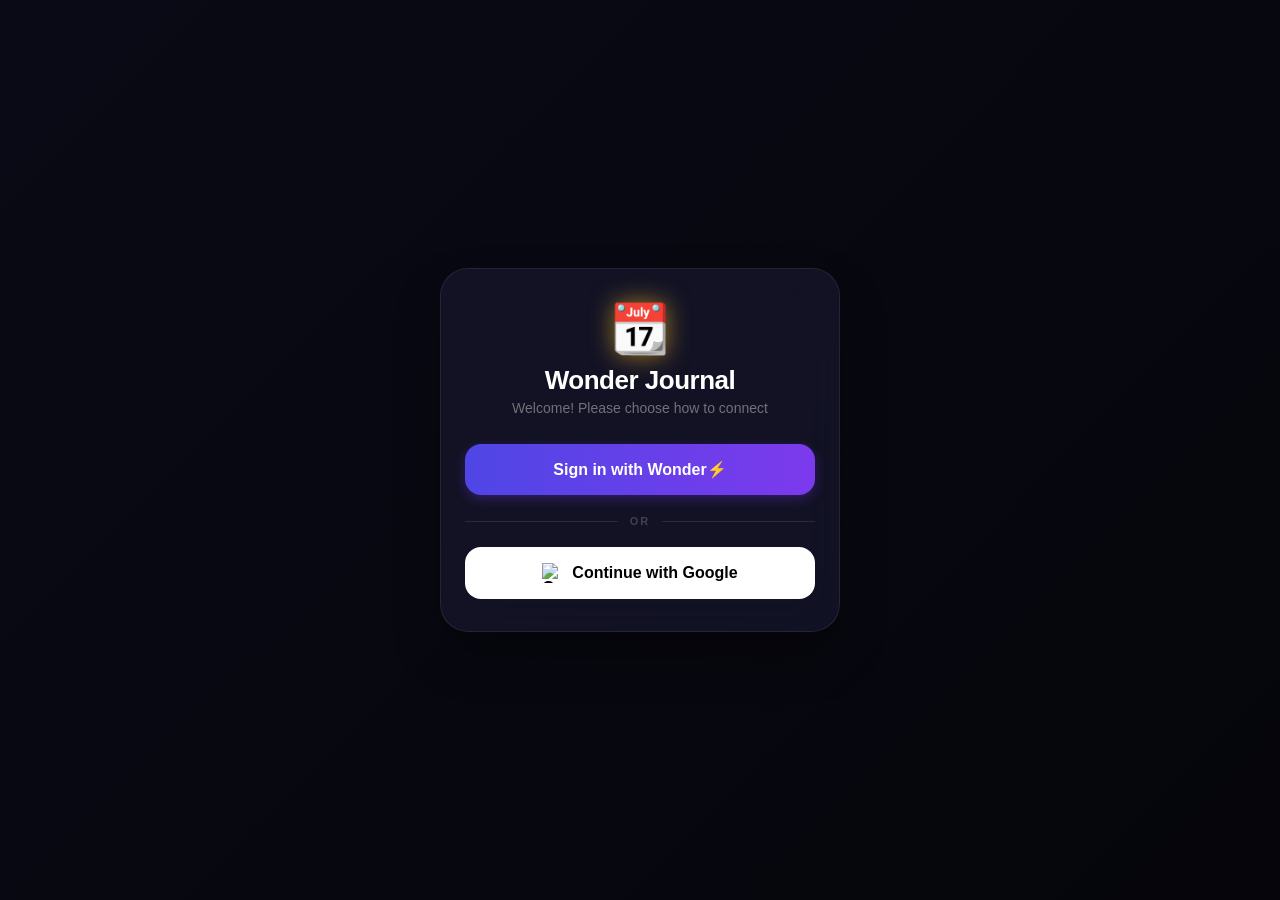
==== calendar.html @ f02f17b8 "Add files via upload" ====
<!DOCTYPE html>
<html lang="nl">
<head>
  <meta charset="UTF-8">
  <meta name="viewport" content="width=device-width, initial-scale=1.0, maximum-scale=1.0, user-scalable=no, viewport-fit=cover">
  <meta name="apple-mobile-web-app-capable" content="yes">
  <meta name="apple-mobile-web-app-status-bar-style" content="black-translucent">
  <title>Wonder Journal — Kalender</title>
  <link rel="manifest" href="/manifest.json">
  <link rel="stylesheet" href="app.css">
</head>
<body>

<div class="theme-transition-overlay" id="theme-overlay"></div>

<!-- Entry Detail Modal -->
<div class="modal-backdrop" id="entry-modal" onclick="closeModal(event)">
  <div class="modal-sheet" onclick="e=>e.stopPropagation()">
    <div class="modal-handle"></div>
    <div class="modal-date" id="modal-date">—</div>
    <span class="modal-emoji" id="modal-emoji">😊</span>
    <h2 style="font-family:var(--ff-display);font-size:18px;margin-bottom:4px" id="modal-mood-name">—</h2>
    <div class="modal-steps-row" id="modal-steps-row">
      <span>👟</span><span id="modal-steps">0 stappen</span>
    </div>
    <div class="modal-journal" id="modal-journal-text">—</div>
    <button class="btn btn-ghost" style="margin-top:24px" onclick="document.getElementById('entry-modal').classList.remove('open')">Sluiten</button>
  </div>
</div>

<div class="page-scroll">

  <!-- Header -->
  <div class="cal-header">
    <div>
      <div class="page-title">Kalender 📅</div>
    </div>
    <div style="display:flex;gap:8px;align-items:center">
      <button class="cal-nav" id="btn-prev">‹</button>
      <span style="font-family:var(--ff-display);font-size:15px;font-weight:700;min-width:100px;text-align:center" id="cal-month-label"></span>
      <button class="cal-nav" id="btn-next">›</button>
    </div>
  </div>

  <!-- Legenda -->
  <div style="display:flex;gap:14px;margin-bottom:16px;flex-wrap:wrap">
    <div style="display:flex;align-items:center;gap:5px;font-size:12px;color:var(--text-sub)">
      <div style="width:14px;height:14px;border-radius:4px;background:var(--accent-soft);border:1px solid rgba(124,58,237,0.35)"></div>Vandaag
    </div>
    <div style="display:flex;align-items:center;gap:5px;font-size:12px;color:var(--text-sub)">
      <div style="width:14px;height:14px;border-radius:4px;background:var(--green-soft);border:1px solid rgba(34,197,94,0.3)"></div>Ingevuld
    </div>
    <div style="display:flex;align-items:center;gap:5px;font-size:12px;color:var(--text-sub)">
      <div style="width:14px;height:14px;border-radius:4px;background:var(--card2)"></div>Niet ingevuld
    </div>
  </div>

  <!-- Kalender grid -->
  <div class="card" style="padding:16px">
    <div class="cal-grid" id="cal-dow-row">
      <div class="cal-dow">Z</div><div class="cal-dow">M</div><div class="cal-dow">D</div>
      <div class="cal-dow">W</div><div class="cal-dow">D</div><div class="cal-dow">V</div>
      <div class="cal-dow">Z</div>
    </div>
    <div class="cal-grid" id="cal-grid"></div>
  </div>

  <!-- Maand statistieken -->
  <div class="stat-grid" style="margin-top:4px">
    <div class="stat-card">
      <span class="stat-num" id="cal-filled">0</span>
      <span class="stat-label">Ingevuld</span>
    </div>
    <div class="stat-card">
      <span class="stat-num" id="cal-pct">0%</span>
      <span class="stat-label">Compleetheid</span>
    </div>
    <div class="stat-card">
      <span class="stat-num" id="cal-streak">0</span>
      <span class="stat-label">Huidige streak</span>
    </div>
    <div class="stat-card">
      <span class="stat-num" id="cal-mood-top">—</span>
      <span class="stat-label">Top gevoel</span>
    </div>
  </div>

  <!-- Mood rij overzicht (zoals Pixel Journal) -->
  <div class="card" style="margin-top:4px">
    <div class="card-label">Gevoel per dag deze maand</div>
    <div id="mood-timeline" style="display:flex;flex-wrap:wrap;gap:6px;margin-top:8px"></div>
  </div>

</div>

<!-- BOTTOM NAV -->
<nav class="bottom-nav">
  <div class="nav-indicator" id="nav-indicator"></div>
  <ul class="nav-list">
    <li><button class="nav-item" onclick="location.href='dashboard.html'">
      <svg class="nav-icon" viewBox="0 0 24 24"><path d="M10 20v-6h4v6h5v-8h3L12 3 2 12h3v8z"/></svg>
      <span class="nav-label">Vandaag</span>
    </button></li>
    <li><button class="nav-item" onclick="location.href='insights.html'">
      <svg class="nav-icon" viewBox="0 0 24 24"><path d="M9 17H7v-7h2v7zm4 0h-2V7h2v10zm4 0h-2v-4h2v4zm2.5 2.1h-15V5h15v14.1zm0-16.1h-15c-1.1 0-2 .9-2 2v14c0 1.1.9 2 2 2h15c1.1 0 2-.9 2-2V5c0-1.1-.9-2-2-2z"/></svg>
      <span class="nav-label">Insights</span>
    </button></li>
    <li><button class="nav-item active" id="nav-calendar">
      <svg class="nav-icon" viewBox="0 0 24 24"><path d="M19 3h-1V1h-2v2H8V1H6v2H5c-1.1 0-2 .9-2 2v14c0 1.1.9 2 2 2h14c1.1 0 2-.9 2-2V5c0-1.1-.9-2-2-2zm0 16H5V8h14v11zM7 10h5v5H7z"/></svg>
      <span class="nav-label">Kalender</span>
    </button></li>
    <li><button class="nav-item" onclick="location.href='settings.html'">
      <svg class="nav-icon" viewBox="0 0 24 24"><path d="M12 12c2.21 0 4-1.79 4-4s-1.79-4-4-4-4 1.79-4 4 1.79 4 4 4zm0 2c-2.67 0-8 1.34-8 4v2h16v-2c0-2.66-5.33-4-8-4z"/></svg>
      <span class="nav-label">Profiel</span>
    </button></li>
  </ul>
</nav>

<script src="https://www.gstatic.com/firebasejs/10.8.0/firebase-app-compat.js"></script>
<script src="https://www.gstatic.com/firebasejs/10.8.0/firebase-auth-compat.js"></script>
<script src="https://www.gstatic.com/firebasejs/10.8.0/firebase-firestore-compat.js"></script>
<script src="app.js"></script>
<script>
const MONTHS = ['januari','februari','maart','april','mei','juni','juli','augustus','september','oktober','november','december'];
const MOOD_NAMES = {'😊':'Blij','😄':'Vrolijk','😌':'Rustig','😐':'Neutraal','😞':'Down','😢':'Verdrietig','😰':'Gestrest','😡':'Boos','🥱':'Moe','🤒':'Ziek'};
let viewYear = new Date().getFullYear();
let viewMonth = new Date().getMonth();
let uid = null;
let allEntries = [];

document.addEventListener('DOMContentLoaded', async () => {
  if (!Session.requireAuth()) return;
  uid = Session.getUID();
  if (!firebase.apps?.length) firebase.initializeApp(FIREBASE_CONFIG);
  firebase.auth().onAuthStateChanged(u => { if (!u) location.href='../index.html'; });
  ThemeManager.init();
  initNav('calendar');
  allEntries = await DB.getAll('entries');
  renderCalendar();
  document.getElementById('btn-prev').addEventListener('click', () => { viewMonth--; if(viewMonth<0){viewMonth=11;viewYear--;} renderCalendar(); });
  document.getElementById('btn-next').addEventListener('click', () => { viewMonth++; if(viewMonth>11){viewMonth=0;viewYear++;} renderCalendar(); });
});

function renderCalendar() {
  const today = dateStr();
  const label = `${MONTHS[viewMonth]} ${viewYear}`;
  document.getElementById('cal-month-label').textContent = label;
  const daysInMonth = new Date(viewYear, viewMonth+1, 0).getDate();
  const firstDow = new Date(viewYear, viewMonth, 1).getDay();
  const grid = document.getElementById('cal-grid');
  const entryMap = {};
  allEntries.forEach(e => entryMap[e.date] = e);
  let html = '';
  // Lege vakjes voor begin van maand
  for (let i = 0; i < firstDow; i++) html += '<div class="cal-day empty"></div>';
  for (let d = 1; d <= daysInMonth; d++) {
    const ds = `${viewYear}-${String(viewMonth+1).padStart(2,'0')}-${String(d).padStart(2,'0')}`;
    const entry = entryMap[ds];
    const isToday = ds === today;
    const isFuture = ds > today;
    let cls = 'cal-day';
    if (isToday) cls += ' today';
    else if (entry) cls += ' has-entry';
    else if (isFuture) cls += ' future';
    else cls += ' no-entry';
    const delay = ((firstDow + d - 1) * 30) + 'ms';
    const mood = entry?.mood || '';
    const clickable = entry && !isToday ? `onclick="openEntry('${ds}')"` : '';
    html += `<div class="${cls}" style="animation-delay:${delay}" ${clickable}>
      ${d}${mood ? `<span class="cal-mood">${mood}</span>` : ''}
    </div>`;
  }
  grid.innerHTML = html;
  renderCalStats(entryMap, daysInMonth, today);
  renderMoodTimeline(entryMap, daysInMonth);
}

function renderCalStats(entryMap, daysInMonth, today) {
  const monthPrefix = `${viewYear}-${String(viewMonth+1).padStart(2,'0')}`;
  const monthEntries = Object.values(entryMap).filter(e => e.date.startsWith(monthPrefix));
  const filled = monthEntries.length;
  const pastDays = viewYear === new Date().getFullYear() && viewMonth === new Date().getMonth()
    ? new Date().getDate() : daysInMonth;
  const pct = pastDays > 0 ? Math.round(filled/pastDays*100) : 0;
  document.getElementById('cal-filled').textContent = filled;
  document.getElementById('cal-pct').textContent = pct + '%';
  StreakManager.getCurrent().then(s => document.getElementById('cal-streak').textContent = s);
  const moodDist = {};
  monthEntries.forEach(e => { if(e.mood) moodDist[e.mood] = (moodDist[e.mood]||0)+1; });
  const topMood = Object.entries(moodDist).sort((a,b)=>b[1]-a[1])[0]?.[0] || '—';
  document.getElementById('cal-mood-top').textContent = topMood;
}

function renderMoodTimeline(entryMap, daysInMonth) {
  const container = document.getElementById('mood-timeline');
  let html = '';
  for (let d = 1; d <= daysInMonth; d++) {
    const ds = `${viewYear}-${String(viewMonth+1).padStart(2,'0')}-${String(d).padStart(2,'0')}`;
    const entry = entryMap[ds];
    if (entry?.mood) {
      html += `<div title="${d} ${MONTHS[viewMonth]}: ${MOOD_NAMES[entry.mood]||''}" style="font-size:22px;cursor:pointer" onclick="openEntry('${ds}')">${entry.mood}</div>`;
    }
  }
  container.innerHTML = html || '<span style="color:var(--text-muted);font-size:14px">Nog geen moods ingevuld deze maand.</span>';
}

async function openEntry(ds) {
  const entry = await Entries.loadDecrypted(uid, ds);
  if (!entry) return;
  const d = new Date(ds + 'T12:00:00');
  const days = ['zondag','maandag','dinsdag','woensdag','donderdag','vrijdag','zaterdag'];
  document.getElementById('modal-date').textContent = `${days[d.getDay()]} ${d.getDate()} ${MONTHS[d.getMonth()]} ${d.getFullYear()}`;
  document.getElementById('modal-emoji').textContent = entry.mood || '📝';
  document.getElementById('modal-mood-name').textContent = MOOD_NAMES[entry.mood] || entry.mood || '—';
  document.getElementById('modal-steps').textContent = entry.steps ? `${entry.steps.toLocaleString()} stappen` : 'Geen stappen';
  document.getElementById('modal-journal-text').textContent = entry.text || 'Geen tekst geschreven.';
  const stepsRow = document.getElementById('modal-steps-row');
  stepsRow.style.display = entry.steps ? 'flex' : 'none';
  document.getElementById('entry-modal').classList.add('open');
}

function closeModal(e) {
  if (e.target === document.getElementById('entry-modal')) {
    document.getElementById('entry-modal').classList.remove('open');
  }
}
</script>
</body>
</html>
---- app.css ----
/* Wonder Journal — app.css (gedeeld voor alle 4 pagina's) */
@import url('https://fonts.googleapis.com/css2?family=Nunito:ital,wght@0,300;0,400;0,500;0,600;0,700;0,800;0,900;1,400&display=swap');

/* ─── CSS VARIABELEN ─── */
:root {
  --bg:           #05050b;
  --bg2:          #0c0c1a;
  --card:         #0f0f1d;
  --card2:        #141428;
  --border:       rgba(255,255,255,0.07);
  --border-hi:    rgba(255,255,255,0.14);
  --text:         #f0f0ff;
  --text-sub:     #8888aa;
  --text-muted:   #4a4a6a;
  --accent:       #7c3aed;
  --accent2:      #6366f1;
  --accent-soft:  rgba(124,58,237,0.14);
  --accent-glow:  rgba(124,58,237,0.35);
  --green:        #22c55e;
  --green-soft:   rgba(34,197,94,0.15);
  --red:          #ef4444;
  --orange:       #f97316;
  --nav-bg:       rgba(8,8,20,0.92);
  --ff-display:   'Nunito', sans-serif;
  --ff-body:      'Nunito', sans-serif;
  --radius:       18px;
  --safe-b:       env(safe-area-inset-bottom, 0px);
  --safe-t:       env(safe-area-inset-top, 0px);
}

[data-theme="light"] {
  --bg:           #f0ebe0;
  --bg2:          #e8e0d2;
  --card:         #faf7f0;
  --card2:        #fff8ec;
  --border:       rgba(0,0,0,0.08);
  --border-hi:    rgba(0,0,0,0.14);
  --text:         #1a1628;
  --text-sub:     #5c5272;
  --text-muted:   #a09090;
  --accent:       #2d8c73;
  --accent2:      #3a9e8a;
  --accent-soft:  rgba(45,140,115,0.12);
  --accent-glow:  rgba(45,140,115,0.28);
  --green:        #16a34a;
  --green-soft:   rgba(22,163,74,0.12);
  --nav-bg:       rgba(240,235,224,0.96);
}

/* ─── RESET ─── */
*, *::before, *::after {
  box-sizing: border-box; margin: 0; padding: 0;
  -webkit-tap-highlight-color: transparent;
  -webkit-font-smoothing: antialiased;
}

html, body {
  font-family: var(--ff-body);
  background: var(--bg);
  color: var(--text);
  width: 100%; height: 100%;
  overflow: hidden;
  position: fixed;
  -webkit-user-select: none;
  user-select: none;
}

/* ─── THEMA TRANSITIE (clip-path cirkel) ─── */
.theme-transition-overlay {
  position: fixed;
  inset: 0;
  z-index: 9999;
  pointer-events: none;
  clip-path: circle(0px at var(--tx, 50%) var(--ty, 50%));
  background: var(--bg);
  transition: clip-path 0.55s cubic-bezier(0.4, 0, 0.2, 1);
}
.theme-transition-overlay.expanding {
  clip-path: circle(150vmax at var(--tx, 50%) var(--ty, 50%));
}

/* ─── SCROLLBAAR CONTENT ─── */
.page-scroll {
  height: 100%;
  overflow-y: auto;
  -webkit-overflow-scrolling: touch;
  padding: calc(var(--safe-t) + 20px) 20px calc(110px + var(--safe-b)) 20px;
  overscroll-behavior-y: contain;
}

/* ─── TYPOGRAFIE ─── */
h1, h2, h3 { font-family: var(--ff-display); font-weight: 700; letter-spacing: -0.5px; }
h1 { font-size: 26px; line-height: 1.2; }
h2 { font-size: 20px; }
h3 { font-size: 15px; }

.page-title {
  font-family: var(--ff-display);
  font-size: 28px;
  font-weight: 800;
  letter-spacing: -1px;
  margin-bottom: 4px;
}
.page-subtitle { font-size: 14px; color: var(--text-sub); margin-bottom: 24px; }

/* ─── KAARTEN ─── */
.card {
  background: var(--card);
  border: 1px solid var(--border);
  border-radius: var(--radius);
  padding: 18px;
  margin-bottom: 14px;
}
.card-sm { padding: 14px; border-radius: 14px; }
.card-label {
  font-size: 11px; font-weight: 700;
  letter-spacing: 1.2px; text-transform: uppercase;
  color: var(--text-muted); margin-bottom: 10px;
}

/* ─── KNOPPEN ─── */
.btn {
  display: inline-flex; align-items: center; justify-content: center;
  gap: 8px; padding: 14px 22px; border-radius: 14px;
  font-family: var(--ff-body); font-size: 15px; font-weight: 600;
  border: none; cursor: pointer;
  transition: transform 0.1s, opacity 0.2s, box-shadow 0.2s;
  -webkit-user-select: none;
}
.btn:active { transform: scale(0.95); }
.btn-primary {
  background: linear-gradient(135deg, var(--accent), var(--accent2));
  color: #fff;
  box-shadow: 0 6px 20px var(--accent-glow);
  width: 100%;
}
.btn-ghost {
  background: var(--accent-soft);
  color: var(--accent);
  border: 1px solid rgba(124,58,237,0.25);
  width: 100%;
}
.btn-icon {
  width: 44px; height: 44px; padding: 0;
  border-radius: 12px;
  background: var(--card2);
  border: 1px solid var(--border);
  color: var(--text-sub);
}

/* ─── INPUTS ─── */
.input-wrap { margin-bottom: 14px; }
.input-label {
  display: block; font-size: 11px; font-weight: 700;
  letter-spacing: 1px; text-transform: uppercase;
  color: var(--text-muted); margin-bottom: 7px; padding-left: 2px;
}
textarea, input[type=text], input[type=number] {
  width: 100%;
  background: var(--bg2);
  border: 1px solid var(--border);
  border-radius: 14px;
  color: var(--text);
  font-family: var(--ff-body);
  font-size: 16px;
  padding: 14px 16px;
  outline: none;
  -webkit-user-select: text; user-select: text;
  resize: none;
  transition: border-color 0.2s, box-shadow 0.2s;
  -webkit-appearance: none; appearance: none;
}
textarea:focus, input[type=text]:focus, input[type=number]:focus {
  border-color: var(--accent);
  box-shadow: 0 0 0 3px var(--accent-soft);
}
textarea { min-height: 130px; line-height: 1.6; }

/* ─── TOGGLE ─── */
.toggle-row {
  display: flex; align-items: center; justify-content: space-between;
  padding: 14px 0;
  border-bottom: 1px solid var(--border);
}
.toggle-row:last-child { border-bottom: none; }
.toggle-info { flex: 1; margin-right: 12px; }
.toggle-info strong { display: block; font-size: 15px; font-weight: 600; margin-bottom: 2px; }
.toggle-info span { font-size: 13px; color: var(--text-sub); }
.toggle {
  position: relative; width: 52px; height: 30px; cursor: pointer; flex-shrink: 0;
}
.toggle input { opacity: 0; width: 0; height: 0; }
.toggle-track {
  position: absolute; inset: 0;
  background: var(--border-hi); border-radius: 15px;
  transition: background 0.25s;
}
.toggle input:checked ~ .toggle-track { background: var(--accent); }
.toggle-thumb {
  position: absolute;
  top: 3px; left: 3px;
  width: 24px; height: 24px;
  background: #fff; border-radius: 50%;
  transition: transform 0.25s cubic-bezier(0.4, 0, 0.2, 1);
  box-shadow: 0 2px 6px rgba(0,0,0,0.3);
}
.toggle input:checked ~ .toggle-thumb { transform: translateX(22px); }

/* ─── BOTTOM NAVIGATIE ─── */
.bottom-nav {
  position: fixed;
  bottom: calc(14px + var(--safe-b));
  left: 14px; right: 14px;
  background: var(--nav-bg);
  backdrop-filter: blur(28px);
  -webkit-backdrop-filter: blur(28px);
  border: 1px solid var(--border);
  border-radius: 26px;
  height: 72px;
  z-index: 1000;
  box-shadow: 0 16px 40px rgba(0,0,0,0.5);
}
.nav-indicator {
  position: absolute;
  top: 8px; bottom: 8px;
  background: var(--accent-soft);
  border: 1px solid rgba(124,58,237,0.25);
  border-radius: 18px;
  transition: transform 0.35s cubic-bezier(0.25, 1, 0.5, 1), width 0.35s cubic-bezier(0.25, 1, 0.5, 1);
  pointer-events: none;
  z-index: 1;
}
.nav-list {
  position: relative; z-index: 2;
  display: grid; grid-template-columns: repeat(4, 1fr);
  height: 100%; list-style: none; padding: 0 8px;
}
.nav-list li { height: 100%; }
.nav-item {
  background: none; border: none;
  display: flex; flex-direction: column;
  align-items: center; justify-content: center;
  color: var(--text-muted); cursor: pointer;
  width: 100%; height: 100%; gap: 5px;
  transition: color 0.22s;
}
.nav-item:active { transform: scale(0.92); }
.nav-item.active { color: var(--text); }
.nav-icon {
  width: 22px; height: 22px; fill: currentColor;
  transition: fill 0.22s, transform 0.22s, filter 0.22s;
}
.nav-item.active .nav-icon {
  transform: translateY(-1px);
  filter: drop-shadow(0 0 6px var(--accent-glow));
}
[data-theme="light"] .nav-item.active .nav-icon { filter: drop-shadow(0 0 5px var(--accent-glow)); }
.nav-label { font-size: 10px; font-weight: 700; letter-spacing: 0.4px; }

/* ─── ONBOARDING OVERLAY ─── */
.onboarding-overlay {
  position: fixed; inset: 0; z-index: 9000;
  background: var(--bg);
  display: flex; flex-direction: column;
  align-items: center; justify-content: center;
  padding: 32px 24px;
  opacity: 0; pointer-events: none;
  transition: opacity 0.4s;
}
.onboarding-overlay.visible { opacity: 1; pointer-events: all; }
.onboarding-overlay h2 { font-size: 30px; text-align: center; margin-bottom: 8px; }
.onboarding-overlay p { color: var(--text-sub); text-align: center; margin-bottom: 32px; font-size: 15px; }
.age-cards {
  display: grid; grid-template-columns: 1fr 1fr; gap: 12px; width: 100%; max-width: 360px;
}
.age-card:last-child { grid-column: span 2; }
.age-card {
  background: var(--card);
  border: 2px solid var(--border);
  border-radius: 20px;
  padding: 20px 16px;
  display: flex; flex-direction: column;
  align-items: center; gap: 8px;
  cursor: pointer;
  transition: border-color 0.2s, transform 0.15s, box-shadow 0.2s;
}
.age-card:active { transform: scale(0.96); }
.age-card.selected {
  border-color: var(--accent);
  box-shadow: 0 0 0 1px var(--accent), 0 8px 24px var(--accent-glow);
}
.age-emoji { font-size: 36px; }
.age-label { font-size: 13px; font-weight: 700; color: var(--text-sub); }
.age-range { font-size: 11px; color: var(--text-muted); }

/* ─── CONFETTI ─── */
.confetti-container {
  position: fixed; inset: 0; z-index: 8000;
  pointer-events: none; overflow: hidden;
}
.confetti-particle {
  position: absolute; top: -20px;
  animation: confettiFall linear forwards;
  border-radius: 2px;
}
@keyframes confettiFall {
  0%   { transform: translateY(-20px) rotate(0deg); opacity: 1; }
  80%  { opacity: 1; }
  100% { transform: translateY(110vh) rotate(720deg); opacity: 0; }
}

/* ─── BADGE ─── */
.streak-badge-overlay {
  position: fixed; inset: 0; z-index: 7500;
  display: flex; align-items: center; justify-content: center;
  background: rgba(0,0,0,0.6);
  backdrop-filter: blur(8px);
  opacity: 0; pointer-events: none;
  transition: opacity 0.3s;
}
.streak-badge-overlay.visible { opacity: 1; pointer-events: all; }
.streak-badge {
  background: var(--card);
  border: 1px solid var(--border);
  border-radius: 28px;
  padding: 40px 32px;
  text-align: center;
  max-width: 300px; width: 90%;
  animation: badgePop 0.5s cubic-bezier(0.34, 1.56, 0.64, 1);
}
@keyframes badgePop { from { transform: scale(0.5) rotate(-6deg); opacity: 0; } to { transform: none; opacity: 1; } }
.badge-emoji { font-size: 64px; display: block; margin-bottom: 12px; }
.badge-title { font-family: var(--ff-display); font-size: 22px; font-weight: 800; margin-bottom: 8px; }
.badge-subtitle { color: var(--text-sub); font-size: 14px; margin-bottom: 24px; }

/* ─── MODAL POPUP ─── */
.modal-backdrop {
  position: fixed; inset: 0; z-index: 7000;
  background: rgba(0,0,0,0.55);
  backdrop-filter: blur(12px);
  -webkit-backdrop-filter: blur(12px);
  display: flex; align-items: flex-end; justify-content: center;
  opacity: 0; pointer-events: none;
  transition: opacity 0.3s;
}
.modal-backdrop.open { opacity: 1; pointer-events: all; }
.modal-sheet {
  background: var(--card);
  border: 1px solid var(--border);
  border-radius: 28px 28px 0 0;
  padding: calc(20px) 24px calc(24px + var(--safe-b)) 24px;
  width: 100%; max-width: 520px;
  max-height: 80vh; overflow-y: auto;
  transform: translateY(100%);
  transition: transform 0.38s cubic-bezier(0.25, 1, 0.5, 1);
}
.modal-backdrop.open .modal-sheet { transform: translateY(0); }
.modal-handle { width: 40px; height: 4px; background: var(--border-hi); border-radius: 2px; margin: 0 auto 20px; }
.modal-date { font-size: 13px; color: var(--text-sub); margin-bottom: 4px; }
.modal-emoji { font-size: 48px; margin: 12px 0; display: block; }
.modal-journal { font-size: 16px; line-height: 1.7; color: var(--text); margin-top: 12px; -webkit-user-select: text; user-select: text; }
.modal-steps-row { display: flex; align-items: center; gap: 8px; margin-top: 16px; padding-top: 16px; border-top: 1px solid var(--border); color: var(--text-sub); font-size: 14px; }

/* ─── MOOD PICKER ─── */
.mood-row {
  display: flex; justify-content: space-between;
  gap: 8px; margin-bottom: 20px;
}
.mood-btn {
  flex: 1; background: var(--card2);
  border: 2px solid var(--border);
  border-radius: 16px; padding: 12px 4px;
  display: flex; flex-direction: column;
  align-items: center; gap: 4px;
  cursor: pointer;
  transition: border-color 0.2s, transform 0.2s, box-shadow 0.2s;
  font-size: 11px; color: var(--text-sub); font-weight: 600;
}
.mood-btn .emoji { font-size: 26px; display: block; }
.mood-btn:active, .mood-btn.bounce { animation: moodBounce 0.4s cubic-bezier(0.36, 0.07, 0.19, 0.97); }
.mood-btn.selected {
  border-color: var(--accent);
  box-shadow: 0 0 0 1px var(--accent), 0 6px 18px var(--accent-glow);
  background: var(--accent-soft);
}
@keyframes moodBounce {
  0%,100% { transform: scale(1); }
  30% { transform: scale(1.2) rotate(-5deg); }
  60% { transform: scale(0.95) rotate(3deg); }
}

/* ─── STEPS INPUT RAAM ─── */
.steps-row {
  display: flex; align-items: center; gap: 12px;
  background: var(--card2); border-radius: 14px;
  padding: 14px 16px; border: 1px solid var(--border);
  margin-bottom: 14px;
}
.steps-icon { font-size: 24px; }
.steps-info { flex: 1; }
.steps-info label { font-size: 12px; color: var(--text-sub); display: block; }
.steps-input {
  width: 100%; background: none; border: none;
  font-size: 22px; font-weight: 700; color: var(--text);
  font-family: var(--ff-display);
  padding: 2px 0; outline: none;
  -webkit-user-select: text; user-select: text;
}

/* ─── SPRAAK KNOP ─── */
.mic-btn {
  width: 48px; height: 48px;
  border-radius: 14px; border: none;
  background: var(--card2); border: 1px solid var(--border);
  font-size: 22px; cursor: pointer;
  display: flex; align-items: center; justify-content: center;
  transition: background 0.2s, box-shadow 0.2s;
  flex-shrink: 0;
}
.mic-btn.listening {
  background: rgba(239,68,68,0.15);
  border-color: var(--red);
  animation: micPulse 1s ease-in-out infinite;
}
@keyframes micPulse { 0%,100% { box-shadow: 0 0 0 0 rgba(239,68,68,0.3); } 50% { box-shadow: 0 0 0 8px rgba(239,68,68,0); } }

/* ─── KALENDER ─── */
.cal-header { display: flex; align-items: center; justify-content: space-between; margin-bottom: 20px; }
.cal-nav { background: none; border: 1px solid var(--border); border-radius: 10px; width: 36px; height: 36px; font-size: 18px; color: var(--text); cursor: pointer; display: flex; align-items: center; justify-content: center; }
.cal-grid { display: grid; grid-template-columns: repeat(7, 1fr); gap: 6px; }
.cal-dow { font-size: 11px; font-weight: 700; text-align: center; color: var(--text-muted); padding: 4px 0 8px; letter-spacing: 0.5px; }
.cal-day {
  aspect-ratio: 1;
  border-radius: 12px;
  display: flex; align-items: center; justify-content: center;
  font-size: 14px; font-weight: 600; cursor: pointer;
  transition: transform 0.2s;
  opacity: 0;
  animation: calFadeIn 0.3s ease forwards;
  position: relative;
}
@keyframes calFadeIn { to { opacity: 1; } }
.cal-day.empty { background: none; cursor: default; }
.cal-day.future { background: var(--card2); color: var(--text-muted); cursor: default; }
.cal-day.no-entry { background: var(--card2); color: var(--text-sub); }
.cal-day.has-entry {
  background: var(--green-soft);
  color: var(--green);
  border: 1px solid rgba(34,197,94,0.3);
  cursor: pointer;
}
.cal-day.has-entry:active { transform: scale(0.9); }
.cal-day.today {
  background: var(--accent-soft);
  color: var(--accent);
  border: 1px solid rgba(124,58,237,0.35);
  font-family: var(--ff-display);
  font-weight: 800;
}
.cal-day .cal-mood { position: absolute; top: 1px; right: 2px; font-size: 9px; }

/* ─── INSIGHTS ─── */
.stat-grid { display: grid; grid-template-columns: 1fr 1fr; gap: 10px; margin-bottom: 14px; }
.stat-card {
  background: var(--card); border: 1px solid var(--border);
  border-radius: var(--radius); padding: 16px 14px;
  display: flex; flex-direction: column; gap: 4px;
}
.stat-num { font-family: var(--ff-display); font-size: 28px; font-weight: 800; color: var(--text); }
.stat-label { font-size: 12px; color: var(--text-sub); }
.mood-bar-wrap { margin-bottom: 10px; }
.mood-bar-label { display: flex; justify-content: space-between; align-items: center; font-size: 13px; color: var(--text-sub); margin-bottom: 5px; }
.mood-bar-track { height: 8px; background: var(--card2); border-radius: 4px; overflow: hidden; }
.mood-bar-fill { height: 100%; border-radius: 4px; transition: width 0.8s cubic-bezier(0.25, 1, 0.5, 1); }
.insight-card { background: var(--accent-soft); border: 1px solid rgba(124,58,237,0.2); border-radius: var(--radius); padding: 16px; margin-bottom: 10px; }
.insight-card p { font-size: 14px; line-height: 1.6; color: var(--text); }
.streak-row { display: flex; gap: 10px; }
.streak-chip {
  flex: 1; background: var(--card); border: 1px solid var(--border);
  border-radius: 14px; padding: 14px; text-align: center;
}
.streak-chip .num { font-family: var(--ff-display); font-size: 26px; font-weight: 800; display: block; }
.streak-chip .lbl { font-size: 11px; color: var(--text-sub); }
.streak-chip.active { border-color: var(--orange); background: rgba(249,115,22,0.1); }
.streak-chip.active .num { color: var(--orange); }

/* ─── SETTINGS ─── */
.profile-area { display: flex; flex-direction: column; align-items: center; padding: 24px 0 32px; }
.avatar-ring {
  width: 84px; height: 84px; border-radius: 50%;
  border: 2px solid var(--accent);
  box-shadow: 0 0 0 4px var(--accent-soft), 0 8px 24px var(--accent-glow);
  object-fit: cover; margin-bottom: 14px;
  background: var(--card2);
  display: flex; align-items: center; justify-content: center;
  font-size: 36px;
}
.profile-name { font-family: var(--ff-display); font-size: 20px; font-weight: 700; margin-bottom: 4px; }
.profile-email { font-size: 13px; color: var(--text-sub); }
.settings-section { margin-bottom: 20px; }
.settings-section-title { font-size: 11px; font-weight: 700; letter-spacing: 1.2px; text-transform: uppercase; color: var(--text-muted); margin-bottom: 10px; padding-left: 2px; }

/* ─── JAAR OVERZICHT ─── */
.yearwrap-overlay {
  position: fixed; inset: 0; z-index: 8500;
  background: var(--bg); overflow-y: auto;
  opacity: 0; pointer-events: none;
  transition: opacity 0.4s;
  padding: calc(var(--safe-t) + 32px) 24px calc(40px + var(--safe-b));
}
.yearwrap-overlay.open { opacity: 1; pointer-events: all; }
.yearwrap-story { text-align: center; padding: 20px 0; }
.yearwrap-emoji { font-size: 72px; display: block; margin-bottom: 16px; }
.yearwrap-title { font-family: var(--ff-display); font-size: 32px; font-weight: 800; margin-bottom: 10px; background: linear-gradient(135deg, var(--accent), var(--accent2)); -webkit-background-clip: text; -webkit-text-fill-color: transparent; }
.yearwrap-body { font-size: 16px; color: var(--text-sub); line-height: 1.7; }
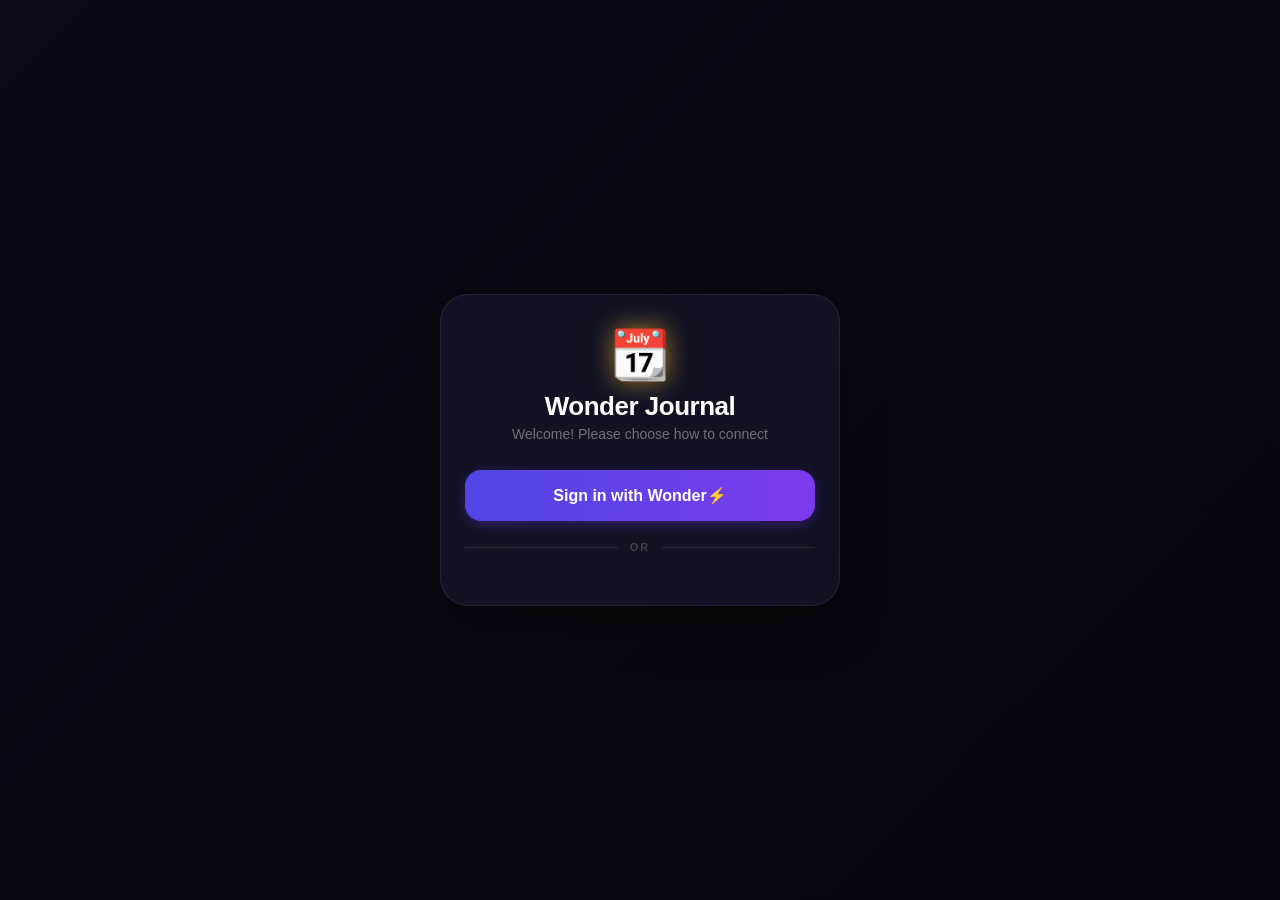
==== commit b80561a0: "refactor: migrate backend services from Firebase to PocketBase" ====
--- a/calendar.html
+++ b/calendar.html
@@ -116,9 +116,6 @@
   </ul>
 </nav>
 
-<script src="https://www.gstatic.com/firebasejs/10.8.0/firebase-app-compat.js"></script>
-<script src="https://www.gstatic.com/firebasejs/10.8.0/firebase-auth-compat.js"></script>
-<script src="https://www.gstatic.com/firebasejs/10.8.0/firebase-firestore-compat.js"></script>
 <script src="app.js"></script>
 <script>
 const MONTHS = ['januari','februari','maart','april','mei','juni','juli','augustus','september','oktober','november','december'];
@@ -129,10 +126,8 @@
 let allEntries = [];
 
 document.addEventListener('DOMContentLoaded', async () => {
-  if (!Session.requireAuth()) return;
+  if (!Session.requireAuth('index.html')) return;
   uid = Session.getUID();
-  if (!firebase.apps?.length) firebase.initializeApp(FIREBASE_CONFIG);
-  firebase.auth().onAuthStateChanged(u => { if (!u) location.href='../index.html'; });
   ThemeManager.init();
   initNav('calendar');
   allEntries = await DB.getAll('entries');
